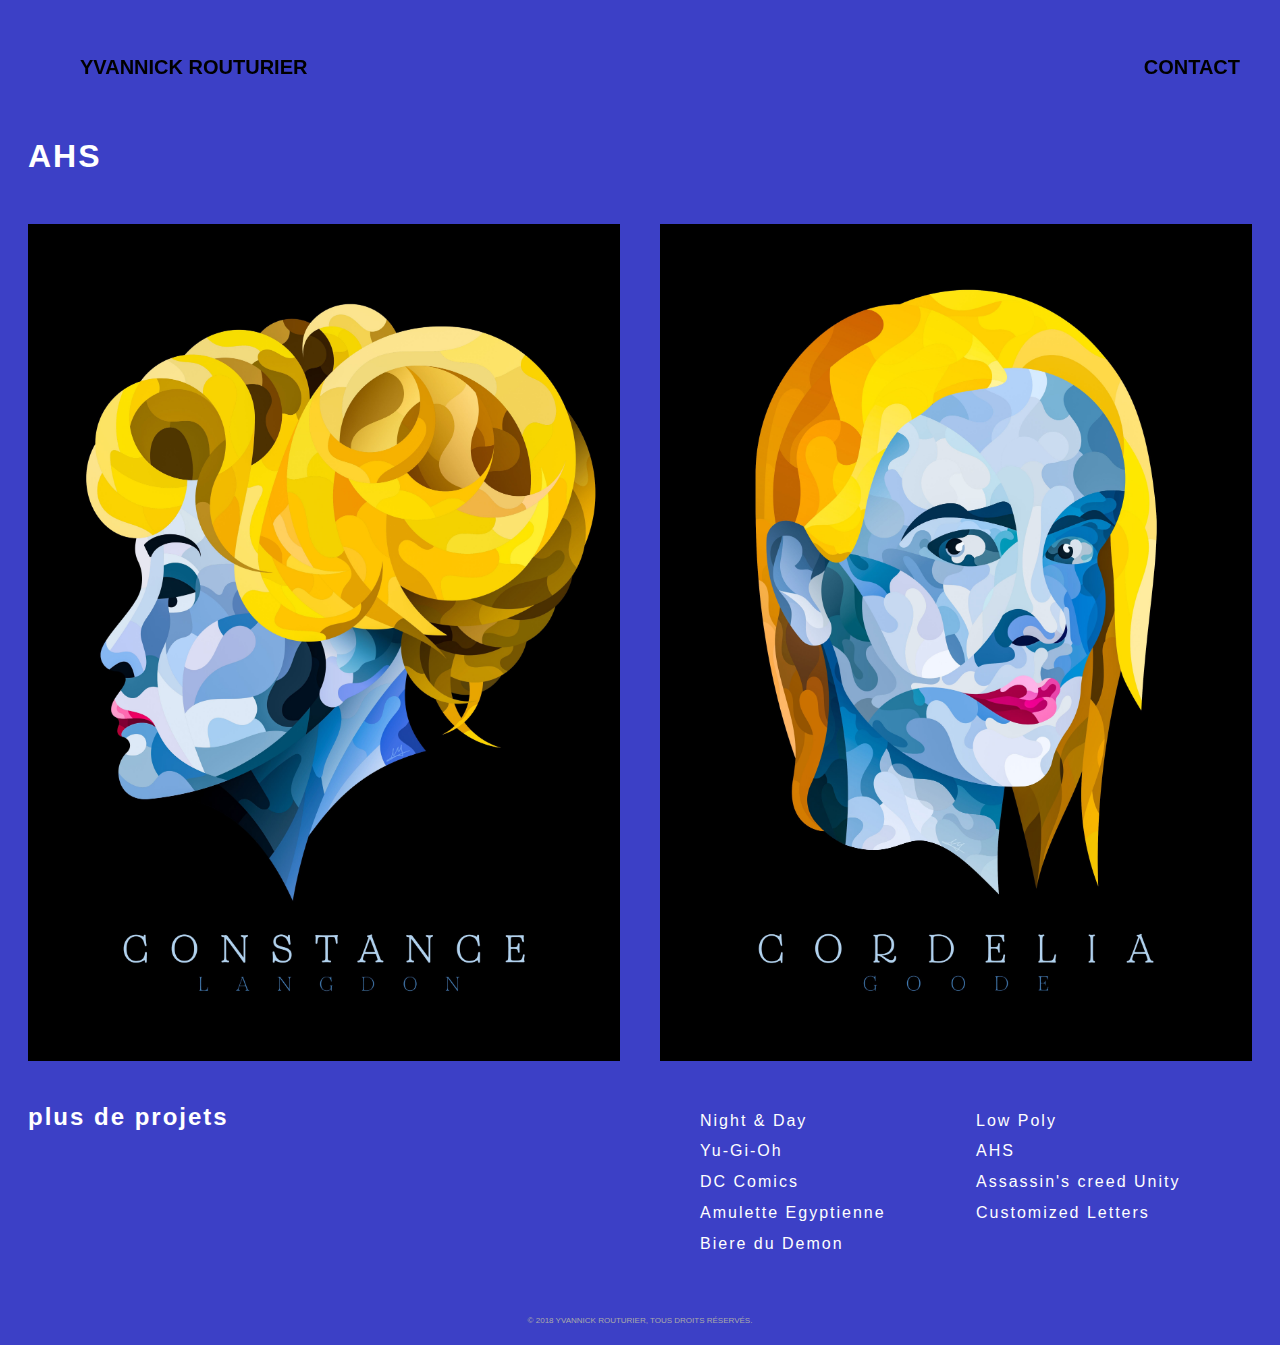
==== ahs.html @ 15f62131 "First commit" ====
<!DOCTYPE html>
<html>
<head>
	<meta charset="utf-8">
	<title>Portfolio</title>
	<link rel="stylesheet" type="text/css" href="style/style2.css">
</head>
<body>

	<header>

    <div class="nom">
      <nav class="menu-top-left-bloc">
        <ul class="menu-top-left">
          <li>
            <a href="index.html">yvannick routurier</a>
          </li>
        </ul>
      </nav>
    </div>

    <!--  -->

    <div class="contact">
      <nav class="menu-top-right-bloc">
        <ul class="menu-top-right">
          <li>
            <a href="index.html">contact</a>
          </li>
        </ul>
      </nav>
    </div>

</header>

<!--  -->
<!-- FIN HEADER -->
<!--  -->

<article id="singlecontainer">

	<div class="item floatleft">
		<div class="container">
			<h1>AHS</h1>
		</div>
	</div>

	<div class="clear"></div>

	<div class="item floatleft">
		<div class="container">
			<img src="img/AHS/Jessica Lange.jpg">
		</div>
	</div>

	<div class="item floatleft">
		<div class="container">
			<img src="img/AHS/Cordelia Goode.jpg">
		</div>
	</div>

	<div class="clear"></div>

	<!--  -->
	<!-- MENU -->
	<!--  -->

	<div class="item2 floatleft">
		<div class="container">
			<h2>plus de projets</h2>
		</div>
	</div>

	<div class="item2 floatleft">
		<div class="container">
			<ul class="projet">
				<li>
					<a href="n&d.html">Night & Day</a>
				</li>
				<li>
					<a href="lowpoly.html">Low Poly</a>
				</li>
				<li>
					<a href="yugioh.html">Yu-Gi-Oh</a>
				</li>
				<li>
					<a href="ahs.html">AHS</a>
				</li>
				<li>
					<a href="dc.html">DC Comics</a>
				</li>
				<li>
					<a href="asunity.html">Assassin's creed Unity</a>
				</li>
				<li>
					<a href="amuletteegyptienne.html">Amulette Egyptienne</a>
				</li>
				<li>
					<a href="customizedletters.html">Customized Letters</a>
				</li>
				<li>
					<a href="bieredudemon.html">Biere du Demon</a>
				</li>
			</ul>
		</div>
	</div>

</article>

<footer class="floatleft">
  <p>© 2018 Yvannick Routurier, tous droits réservés.</p>
</footer>

</body>
</html>
---- style/style2.css ----
body {
   /* background-color: #f6b93b;*/
    background-color: #3c40c6;
}

/*MENU FIXE*/
/*POSITIONS*/
.nom {
    position: fixed;
    top: 40px;
    left: 40px;
    z-index: 10;
}

.contact {
    position: fixed;
    top: 40px;
    right: 40px;
    z-index: 10;
}

/*                */

nav {
    display: block;
}
ul {
    list-style: none;
}
header div nav li {
    float: left;
}
nav li a {
    border: none;
    color: black;
    text-decoration: none;
    font-family: Helvetica, sans-serif;
    font-weight: bold;
    text-transform: uppercase;
    font-size: 20px;
}

#singlecontainer {
    width: 100%;
    margin: 7em 0 3em;
    float: left;
}

.item {
    float: left;
    overflow: hidden;
    width: 50%;
    width: calc(100% / 2);
}

.item2 {
    float: left;
    overflow: hidden;
    width: 50%;
    width: calc(100% / 2);
}

.floatleft {
    float: left;
}

.container {
    margin: 20px;
}

.container img {
    position: relative;
    overflow: hidden;
    width: 100%;
}

h1, h2 {
    font-family: Helvetica, sans-serif;
    color: #FFF;
    letter-spacing: 2px;
    line-height: 1em;
    margin: 0 0 1em;
}

.projet {
    list-style: none;
}

.projet li {
    margin: 0.4em 0;
    float: left;
    width: 50%;
}

.projet li a {
    font-family: Helvetica, sans-serif;
    color: #FFF;
    text-decoration: none;
    letter-spacing: 2px;
    line-height: 1em;
    margin: 0 0 1em;
}

.clear {
    clear: both;
}

footer {
    margin: 0px 0px 10px;
    width: 100%;
    text-align: center;
    color: #aaa;
    text-transform: uppercase;
    font-size: 0.5em;
    line-height: 1.5em;
}

footer p {
    vertical-align: inherit;
    font-family: Helvetica, sans-serif;
}
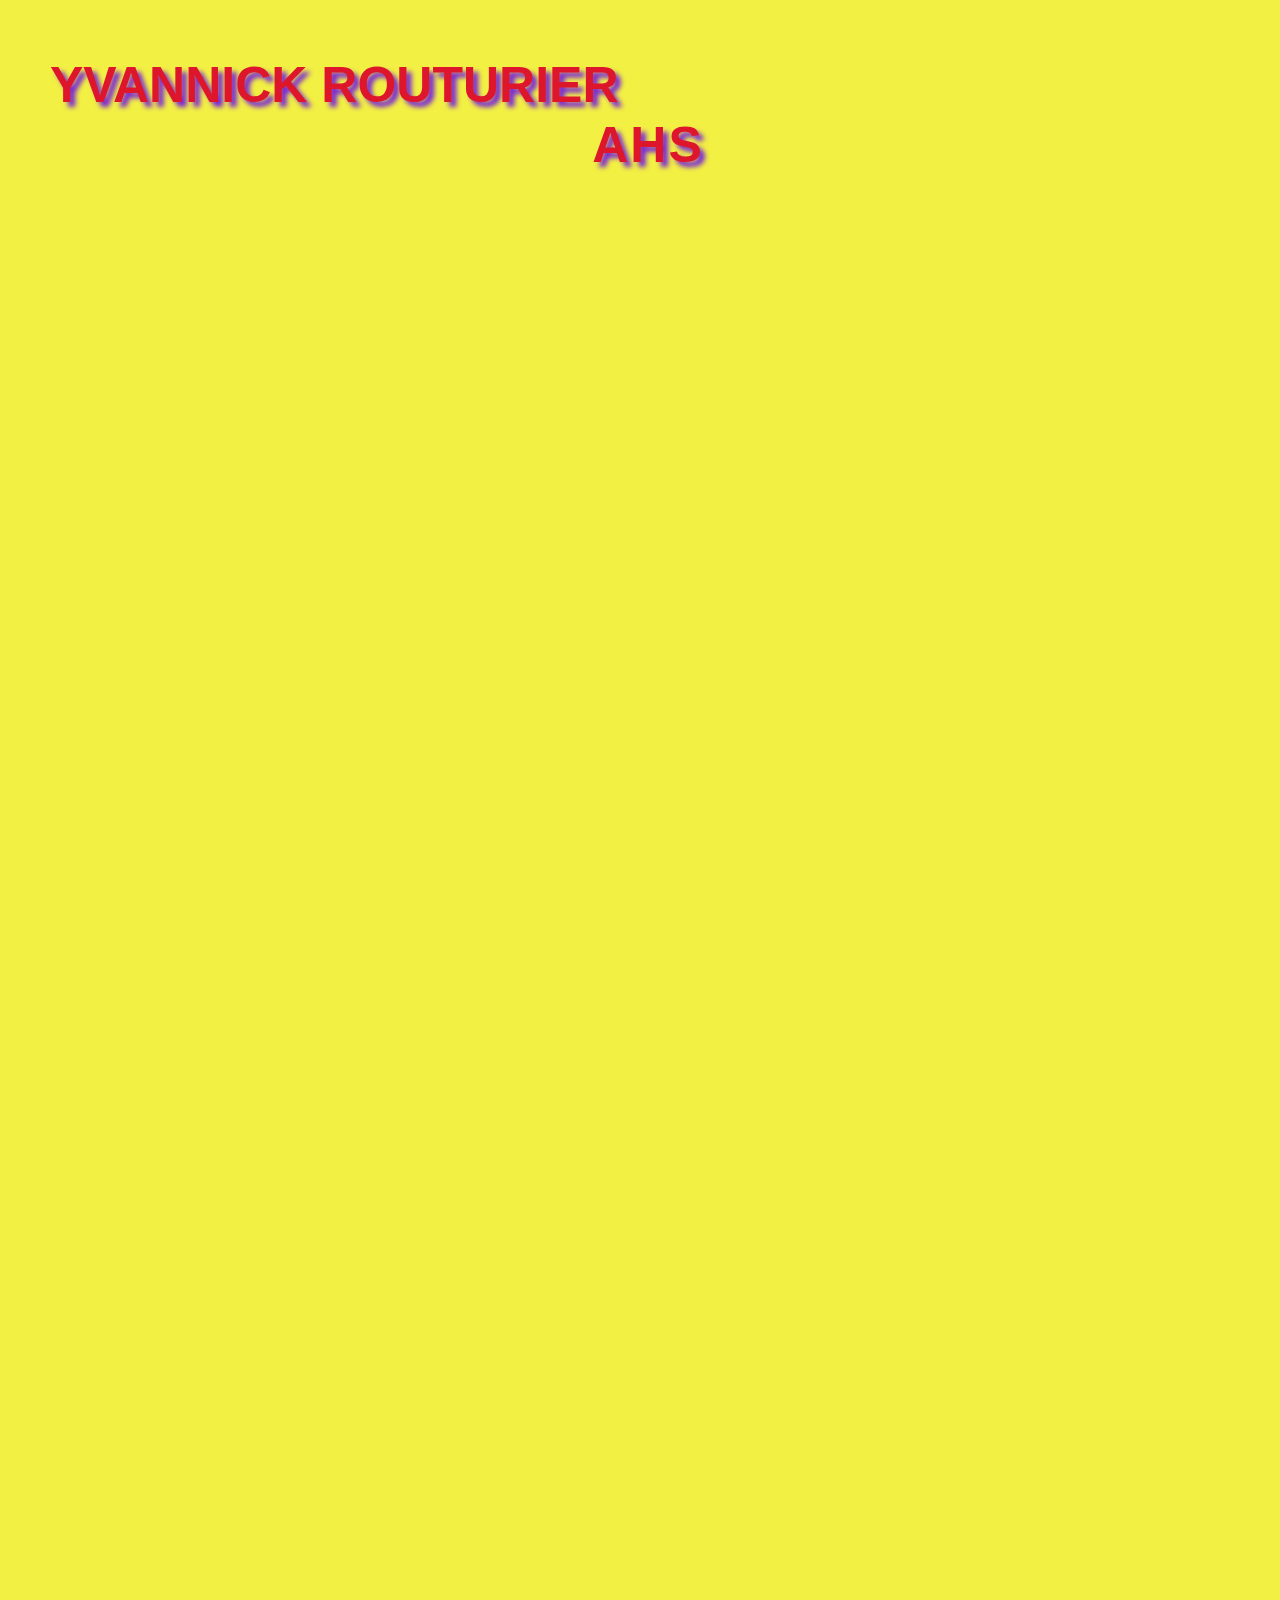
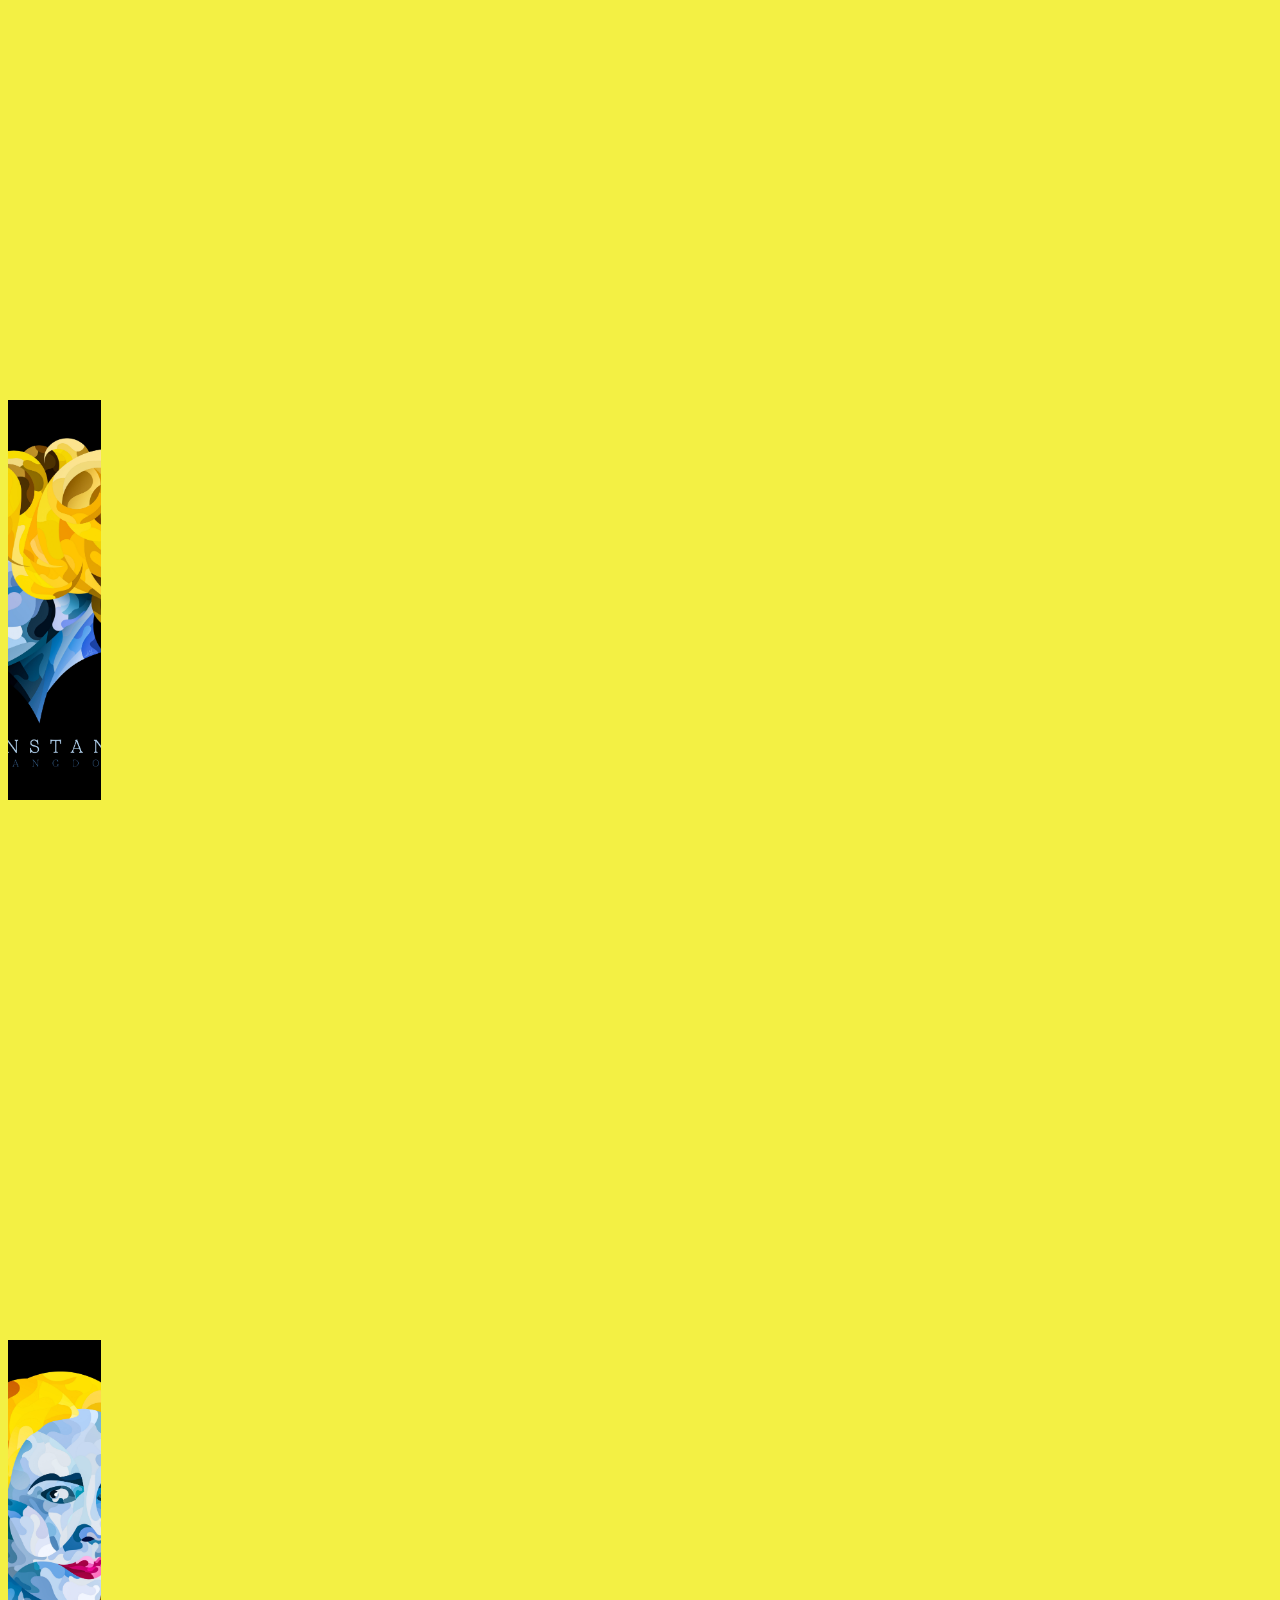
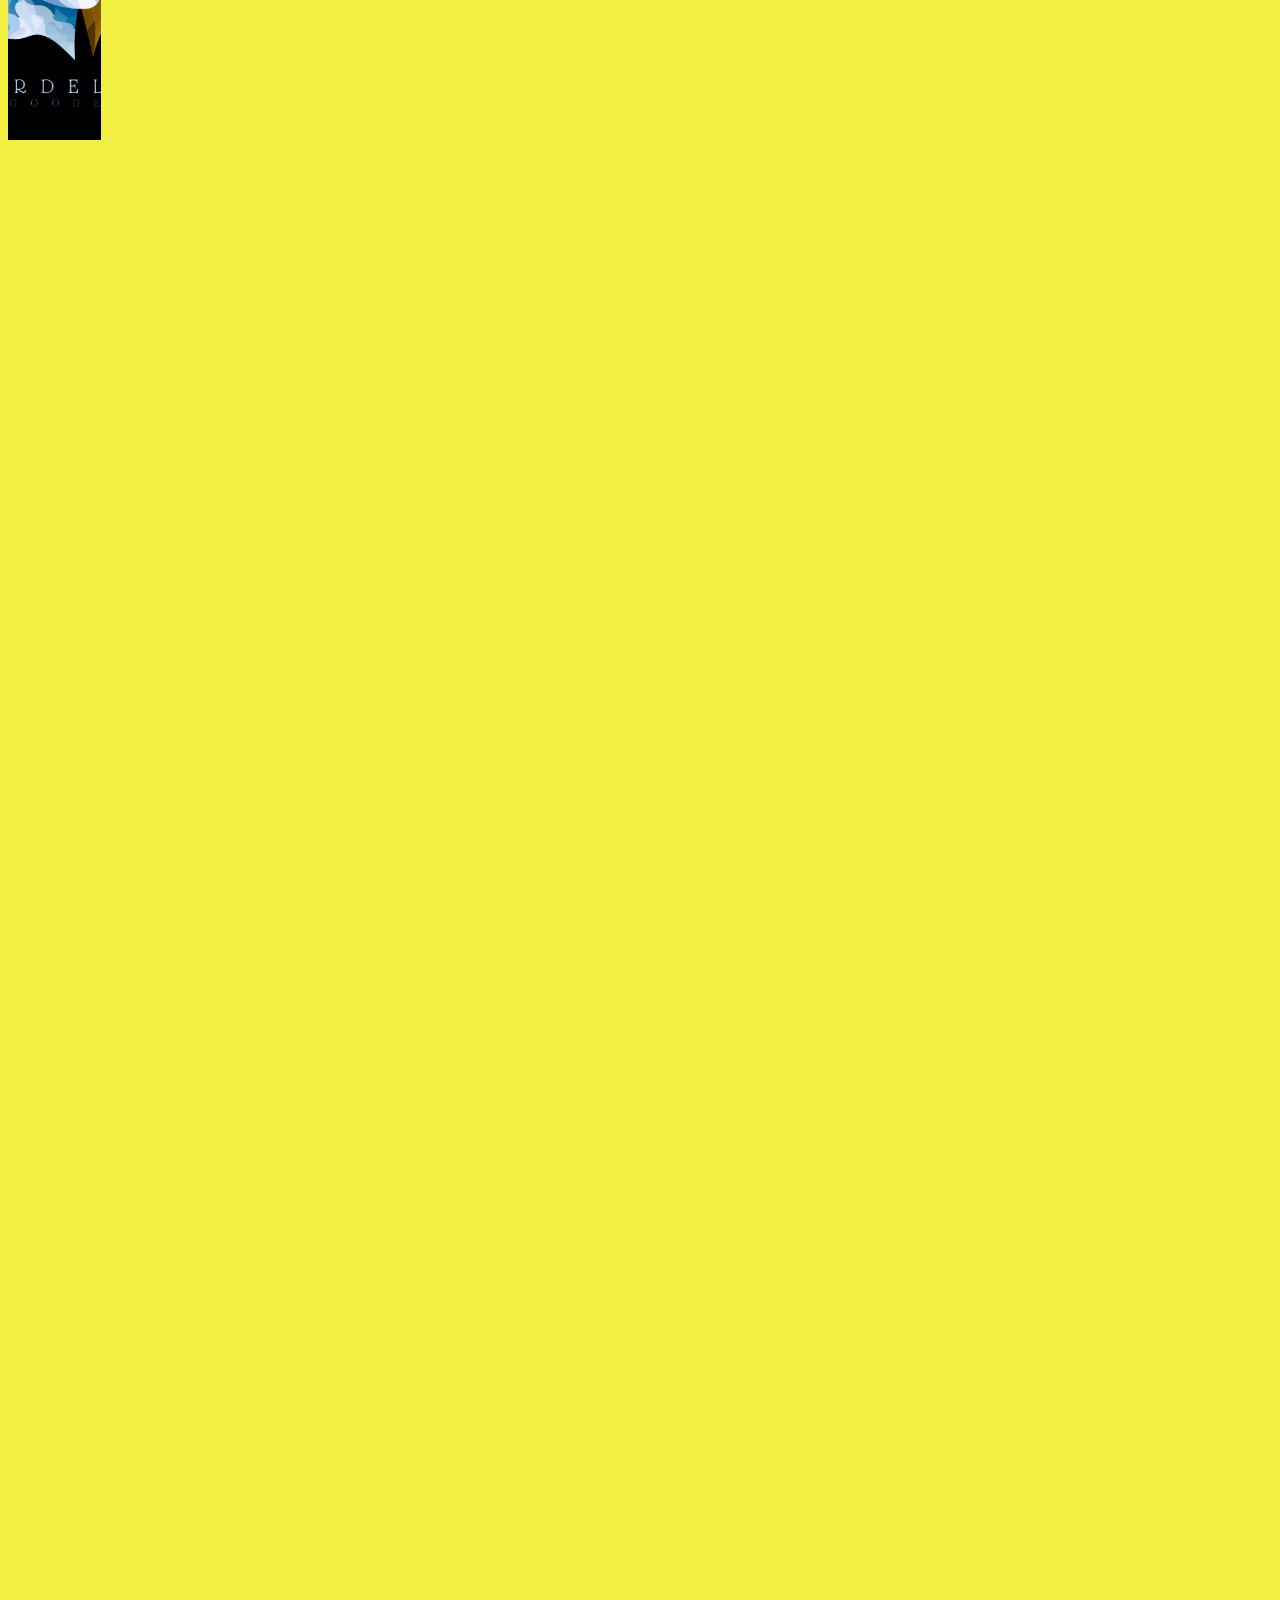
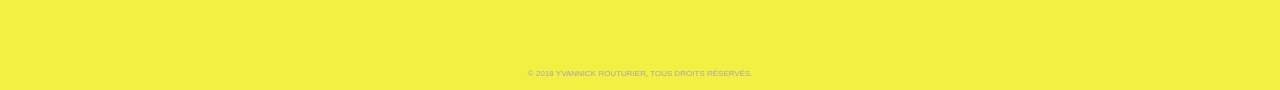
==== commit 84f5a842: "Menu déroulant" ====
--- a/ahs.html
+++ b/ahs.html
@@ -9,27 +9,44 @@
 
 	<header>
 
-    <div class="nom">
-      <nav class="menu-top-left-bloc">
-        <ul class="menu-top-left">
-          <li>
-            <a href="index.html">yvannick routurier</a>
-          </li>
-        </ul>
-      </nav>
-    </div>
-
-    <!--  -->
-
-    <div class="contact">
-      <nav class="menu-top-right-bloc">
-        <ul class="menu-top-right">
-          <li>
-            <a href="index.html">contact</a>
-          </li>
-        </ul>
-      </nav>
-    </div>
+		<nav>
+      <ul>
+        <li class="déroulant"><a href="#">Yvannick Routurier</a>
+          <ul class="sous">
+            <li>
+    					<a href="n&d.html">Night & Day</a>
+    				</li>
+    				<li>
+    					<a href="lowpoly.html">Low Poly</a>
+    				</li>
+    				<li>
+    					<a href="yugioh.html">Yu-Gi-Oh</a>
+    				</li>
+    				<li>
+    					<a href="ahs.html">AHS</a>
+    				</li>
+    				<li>
+    					<a href="dc.html">DC Comics</a>
+    				</li>
+    				<li>
+    					<a href="asunity.html">Assassin's creed Unity</a>
+    				</li>
+    				<li>
+    					<a href="amuletteegyptienne.html">Amulette Egyptienne</a>
+    				</li>
+    				<li>
+    					<a href="customizedletters.html">Customized Letters</a>
+    				</li>
+    				<li>
+    					<a href="bieredudemon.html">Biere du Demon</a>
+    				</li>
+            <li>
+              <a href="contact.html">contact</a>
+            </li>
+          </ul>
+        </li>
+      </ul>
+    </nav>
 
 </header>
 
@@ -65,7 +82,7 @@
 	<!-- MENU -->
 	<!--  -->
 
-	<div class="item2 floatleft">
+	<!-- <div class="item2 floatleft">
 		<div class="container">
 			<h2>plus de projets</h2>
 		</div>
@@ -103,7 +120,7 @@
 				</li>
 			</ul>
 		</div>
-	</div>
+	</div> -->
 
 </article>
 
@@ -112,4 +129,4 @@
 </footer>
 
 </body>
-</html>+</html>
--- a/style/style2.css
+++ b/style/style2.css
@@ -1,6 +1,6 @@
 body {
    /* background-color: #f6b93b;*/
-    background-color: #3c40c6;
+    background-color: #F3F044;
 }
 
 /*MENU FIXE*/
@@ -12,14 +12,41 @@
     z-index: 10;
 }
 
-.contact {
+nav {
     position: fixed;
     top: 40px;
-    right: 40px;
+    left: 10px;
     z-index: 10;
+    /* writing-mode: vertical-rl; */
+}
+
+.sous{
+  display: none;
+}
+
+nav > ul li:hover .sous{
+  display: block;
 }
 
 /*                */
+
+div {
+  display: flex;
+  flex-direction: column;
+  flex-wrap: wrap;
+  align-items: flex-start;
+  height: 940px;
+}
+
+img {
+  width: 33%;
+  height: 400px;
+  object-fit: cover;
+}
+
+.cover {
+  object-fit: cover;
+}
 
 nav {
     display: block;
@@ -32,12 +59,13 @@
 }
 nav li a {
     border: none;
-    color: black;
+    color: #DE162B;
     text-decoration: none;
     font-family: Helvetica, sans-serif;
+    text-shadow: 5px 5px 5px #7724D7;
     font-weight: bold;
     text-transform: uppercase;
-    font-size: 20px;
+    font-size: 50px;
 }
 
 #singlecontainer {
@@ -46,7 +74,7 @@
     float: left;
 }
 
-.item {
+/* .item {
     float: left;
     overflow: hidden;
     width: 50%;
@@ -72,7 +100,7 @@
     position: relative;
     overflow: hidden;
     width: 100%;
-}
+} */
 
 h1, h2 {
     font-family: Helvetica, sans-serif;
@@ -82,7 +110,21 @@
     margin: 0 0 1em;
 }
 
-.projet {
+h1 {
+  position: absolute;
+  width: 100%;
+  text-align: center;
+  border: none;
+  color: #DE162B;
+  text-decoration: none;
+  font-family: Helvetica, sans-serif;
+  text-shadow: 5px 5px 5px #7724D7;
+  font-weight: bold;
+  text-transform: uppercase;
+  font-size: 50px;
+}
+
+/* .projet {
     list-style: none;
 }
 
@@ -99,7 +141,7 @@
     letter-spacing: 2px;
     line-height: 1em;
     margin: 0 0 1em;
-}
+} */
 
 .clear {
     clear: both;
@@ -119,19 +161,3 @@
     vertical-align: inherit;
     font-family: Helvetica, sans-serif;
 }
-
-
-
-
-
-
-
-
-
-
-
-
-
-
-
-
